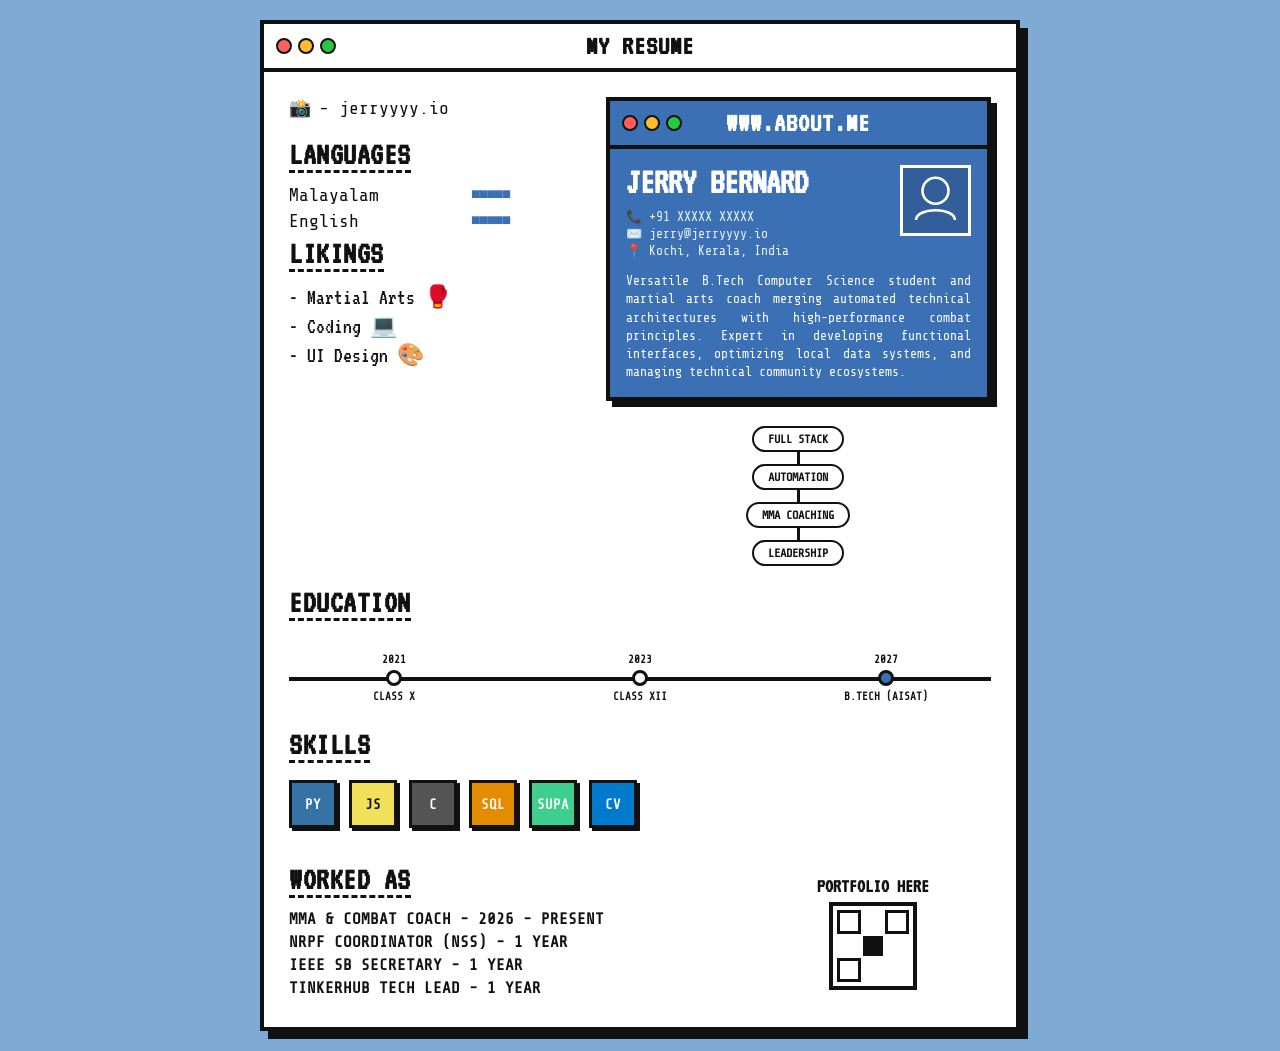
==== resume-widget.html @ 37a5f719 "Add files via upload" ====
<!DOCTYPE html>
<html lang="en">
<head>
  <meta charset="UTF-8">
  <meta name="viewport" content="width=device-width, initial-scale=1.0">
  <title>Jerry's Retro Resume</title>
  <link rel="preconnect" href="https://fonts.googleapis.com">
  <link rel="preconnect" href="https://fonts.gstatic.com" crossorigin>
  <!-- Using retro pixel and monospaced typography to match image_40b007.jpg -->
  <link href="https://fonts.googleapis.com/css2?family=VT323&family=Share+Tech+Mono&display=swap" rel="stylesheet">
  <link rel="stylesheet" href="resume-widget.css">
</head>
<body>

  <!-- MAIN WINDOW (Matches outer layout of image_40b007.jpg) -->
  <div class="retro-window main-window">
    <div class="window-bar">
      <div class="window-dots">
        <span class="dot red"></span>
        <span class="dot yellow"></span>
        <span class="dot green"></span>
      </div>
      <div class="window-title">MY RESUME</div>
    </div>

    <div class="window-content grid-layout">
      
      <!-- LEFT COLUMN -->
      <div class="left-col">
        <!-- Social Links -->
        <div class="social-links">
          <div class="link-item">
            <span class="retro-icon handle-icon">📸</span>
            <span class="link-text">- jerryyyy.io</span>
          </div>
        </div>

        <!-- Languages Section -->
        <div class="section-container">
          <h2 class="retro-heading">LANGUAGES</h2>
          <div class="lang-row">
            <span class="lang-name">Malayalam</span>
            <span class="pixel-bar">■■■■■</span>
          </div>
          <div class="lang-row">
            <span class="lang-name">English</span>
            <span class="pixel-bar">■■■■■</span>
          </div>
        </div>

        <!-- Likings Section -->
        <div class="section-container">
          <h2 class="retro-heading">Likings</h2>
          <ul class="likings-list">
            <li>- Martial Arts 🥊</li>
            <li>- Coding 💻</li>
            <li>- UI Design 🎨</li>
          </ul>
        </div>
      </div>

      <!-- RIGHT COLUMN (Floating Card Stack) -->
      <div class="right-col">
        <!-- About Me Window Card Overlay -->
        <div class="retro-window about-card">
          <div class="window-bar blue-bar">
            <div class="window-dots">
              <span class="dot red"></span>
              <span class="dot yellow"></span>
              <span class="dot green"></span>
            </div>
            <div class="window-title">WWW.ABOUT.ME</div>
          </div>
          <div class="window-content card-inner">
            <div class="profile-header">
              <div class="profile-text">
                <h1 class="user-name">JERRY BERNARD</h1>
                <p class="contact-line">📞 +91 XXXXX XXXXX</p>
                <p class="contact-line">✉️ jerry@jerryyyy.io</p>
                <p class="contact-line">📍 Kochi, Kerala, India</p>
              </div>
              <!-- Avatar Placeholder Graphic -->
              <div class="avatar-container">
                <svg viewBox="0 0 100 100" class="pixel-avatar">
                  <circle cx="50" cy="35" r="20" fill="none" stroke="white" stroke-width="4"/>
                  <path d="M20 80 C20 60, 80 60, 80 80" fill="none" stroke="white" stroke-width="4"/>
                </svg>
              </div>
            </div>
            <p class="about-desc">
              Versatile B.Tech Computer Science student and martial arts coach merging automated technical architectures with high-performance combat principles. Expert in developing functional interfaces, optimizing local data systems, and managing technical community ecosystems.
            </p>
          </div>
        </div>

        <!-- Skill Nodes Floating Tree Structure -->
        <div class="node-tree">
          <div class="node-pill">FULL STACK</div>
          <div class="node-line"></div>
          <div class="node-pill">AUTOMATION</div>
          <div class="node-line"></div>
          <div class="node-pill">MMA COACHING</div>
          <div class="node-line"></div>
          <div class="node-pill">LEADERSHIP</div>
        </div>
      </div>

      <!-- BOTTOM ROW / FULL-WIDTH SECTIONS -->
      <div class="bottom-row">
        
        <!-- Education Timeline -->
        <div class="section-container education-section">
          <h2 class="retro-heading">EDUCATION</h2>
          <div class="timeline-wrapper">
            <div class="timeline-line"></div>
            <div class="timeline-node position-1">
              <span class="node-year">2021</span>
              <span class="node-dot"></span>
              <span class="node-label">CLASS X</span>
            </div>
            <div class="timeline-node position-2">
              <span class="node-year">2023</span>
              <span class="node-dot"></span>
              <span class="node-label">CLASS XII</span>
            </div>
            <div class="timeline-node position-3">
              <span class="node-year">2027</span>
              <span class="node-dot highlight-dot"></span>
              <span class="node-label">B.TECH (AISAT)</span>
            </div>
          </div>
        </div>

        <!-- Core Stack Skills Grid -->
        <div class="section-container skills-section">
          <h2 class="retro-heading">SKILLS</h2>
          <div class="skills-pixel-grid">
            <div class="skill-box py">PY</div>
            <div class="skill-box js">JS</div>
            <div class="skill-box c-lang">C</div>
            <div class="skill-box sql">SQL</div>
            <div class="skill-box sb">SUPA</div>
            <div class="skill-box cv">CV</div>
          </div>
        </div>

        <!-- Worked As & Portfolio Footer Area -->
        <div class="footer-grid">
          <div class="worked-as-box">
            <h2 class="retro-heading">WORKED AS</h2>
            <ul class="work-list">
              <li>MMA & COMBAT COACH - 2026 - PRESENT</li>
              <li>NRPF COORDINATOR (NSS) - 1 YEAR</li>
              <li>IEEE SB SECRETARY - 1 YEAR</li>
              <li>TINKERHUB TECH LEAD - 1 YEAR</li>
            </ul>
          </div>

          <div class="portfolio-qr-box">
            <span class="portfolio-tag">PORTFOLIO HERE</span>
            <!-- Decorative simulated QR code matrix pattern container -->
            <div class="retro-qr">
              <div class="qr-square top-left"></div>
              <div class="qr-square top-right"></div>
              <div class="qr-square bottom-left"></div>
              <div class="qr-fill"></div>
            </div>
          </div>
        </div>

      </div>

    </div>
  </div>

</body>
</html>
---- resume-widget.css ----
/* GLOBAL CONFIG & THEME TOKENS FROM image_40b007.jpg */
:root {
  --window-bg: #ffffff;
  --window-border: #111111;
  --blue-primary: #3b70b5;
  --text-dark: #111111;
  --pixel-font: 'VT323', monospace;
  --tech-font: 'Share Tech Mono', monospace;
}

body {
  background-color: #7faad4; /* Bliss sky-blue color scheme background fallback */
  font-family: var(--tech-font);
  color: var(--text-dark);
  margin: 0;
  padding: 20px;
  display: flex;
  justify-content: center;
  align-items: center;
  min-height: 100vh;
}

/* WINDOW ARCHITECTURE STRUCTURE */
.retro-window {
  background: var(--window-bg);
  border: 4px solid var(--window-border);
  box-shadow: 8px 8px 0px var(--window-border);
  position: relative;
  box-sizing: border-box;
}

.main-window {
  width: 100%;
  max-width: 760px;
  background-color: #ffffff;
}

.window-bar {
  background-color: #ffffff;
  border-bottom: 4px solid var(--window-border);
  padding: 8px 12px;
  display: flex;
  align-items: center;
  position: relative;
}

.blue-bar {
  background-color: var(--blue-primary) !important;
  color: #ffffff !important;
}

.window-dots {
  display: flex;
  gap: 6px;
  position: absolute;
  left: 12px;
}

.dot {
  width: 12px;
  height: 12px;
  border-radius: 50%;
  border: 2px solid var(--window-border);
  display: inline-block;
}
.dot.red { background-color: #ff5f56; }
.dot.yellow { background-color: #ffbd2e; }
.dot.green { background-color: #27c93f; }

.window-title {
  width: 100%;
  text-align: center;
  font-family: var(--pixel-font);
  font-size: 28px;
  font-weight: bold;
  letter-spacing: 1px;
}

.window-content {
  padding: 25px;
}

/* CONTENT GRID LAYOUT MATRIX */
.grid-layout {
  display: grid;
  grid-template-columns: 1fr 1.3fr;
  gap: 20px;
}

.bottom-row {
  grid-column: 1 / span 2;
  display: flex;
  flex-direction: column;
  gap: 25px;
}

/* TYPOGRAPHY COMPONENTS */
.retro-heading {
  font-family: var(--pixel-font);
  font-size: 32px;
  text-transform: uppercase;
  margin: 0 0 12px 0;
  border-bottom: 3px dashed var(--window-border);
  display: inline-block;
  letter-spacing: 0.5px;
}

/* LEFT COLUMN SUB-ELEMENTS */
.social-links {
  margin-bottom: 20px;
}
.link-item {
  display: flex;
  align-items: center;
  font-size: 18px;
  gap: 8px;
}
.pixel-bar {
  color: var(--blue-primary);
  letter-spacing: -2px;
  font-size: 16px;
}
.lang-row {
  display: flex;
  justify-content: space-between;
  max-width: 220px;
  margin-bottom: 6px;
  font-size: 18px;
}
.likings-list {
  list-style: none;
  padding: 0;
  margin: 0;
  font-size: 22px;
  font-family: var(--pixel-font);
}
.likings-list li {
  margin-bottom: 4px;
}

/* RIGHT COLUMN / PROFILE OVERLAY OVERVIEW CARD */
.about-card {
  box-shadow: 6px 6px 0px var(--window-border);
  background-color: var(--blue-primary);
  color: #ffffff;
}
.card-inner {
  padding: 16px;
}
.user-name {
  font-family: var(--pixel-font);
  font-size: 36px;
  margin: 0 0 10px 0;
  line-height: 0.95;
}
.contact-line {
  margin: 2px 0;
  font-size: 13px;
  opacity: 0.9;
}
.profile-header {
  display: flex;
  justify-content: space-between;
  align-items: flex-start;
  margin-bottom: 12px;
}
.avatar-container {
  width: 65px;
  height: 65px;
  border: 3px solid #ffffff;
  background-color: rgba(0,0,0,0.15);
}
.about-desc {
  font-size: 13px;
  line-height: 1.4;
  margin: 0;
  text-align: justify;
}

/* CONCENTRIC NODE TREE SYSTEM */
.node-tree {
  display: flex;
  flex-direction: column;
  align-items: center;
  margin-top: 25px;
}
.node-pill {
  border: 2px solid var(--window-border);
  padding: 4px 14px;
  border-radius: 20px;
  font-size: 12px;
  font-weight: bold;
  background-color: #ffffff;
}
.node-line {
  width: 3px;
  height: 12px;
  background-color: var(--window-border);
}

/* EDUCATION MONOSPACE TIMELINE GRAPH */
.timeline-wrapper {
  position: relative;
  height: 50px;
  margin-top: 20px;
}
.timeline-line {
  position: absolute;
  top: 24px;
  left: 0;
  width: 100%;
  height: 4px;
  background-color: var(--window-border);
}
.timeline-node {
  position: absolute;
  display: flex;
  flex-direction: column;
  align-items: center;
  transform: translateX(-50%);
}
.node-dot {
  width: 10px;
  height: 10px;
  background-color: #ffffff;
  border: 3px solid var(--window-border);
  border-radius: 50%;
  margin: 4px 0;
}
.highlight-dot {
  background-color: var(--blue-primary) !important;
}
.node-year, .node-label {
  font-size: 11px;
  font-weight: bold;
}
.position-1 { left: 15%; }
.position-2 { left: 50%; }
.position-3 { left: 85%; }

/* SKILLS GRAPHIC PIXEL GRID ARRAYS */
.skills-pixel-grid {
  display: flex;
  gap: 12px;
  flex-wrap: wrap;
  margin-top: 5px;
}
.skill-box {
  width: 42px;
  height: 42px;
  border: 3px solid var(--window-border);
  box-shadow: 3px 3px 0px var(--window-border);
  display: flex;
  justify-content: center;
  align-items: center;
  font-weight: 900;
  font-size: 14px;
  color: #ffffff;
}
.skill-box.py { background-color: #3572A5; }
.skill-box.js { background-color: #f1e05a; color: #111111; }
.skill-box.c-lang { background-color: #555555; }
.skill-box.sql { background-color: #e38c00; }
.skill-box.sb { background-color: #3ecf8e; }
.skill-box.cv { background-color: #007acc; }

/* FOOTER ARCHITECTURE STRUCTURE LAYOUT */
.footer-grid {
  display: grid;
  grid-template-columns: 1.51fr 0.8fr;
  gap: 20px;
  margin-top: 10px;
}
.work-list {
  list-style: none;
  padding: 0;
  margin: 0;
  font-size: 16px;
  font-weight: bold;
}
.work-list li {
  margin-bottom: 5px;
}
.portfolio-qr-box {
  display: flex;
  flex-direction: column;
  align-items: center;
  justify-content: center;
}
.portfolio-tag {
  font-family: var(--pixel-font);
  font-size: 20px;
  font-weight: bold;
  margin-bottom: 6px;
}
.retro-qr {
  width: 80px;
  height: 80px;
  border: 4px solid var(--window-border);
  position: relative;
  background-color: #ffffff;
}
.qr-square {
  position: absolute;
  width: 18px;
  height: 18px;
  border: 3px solid var(--window-border);
  background: transparent;
}
.qr-square.top-left { top: 4px; left: 4px; }
.qr-square.top-right { top: 4px; right: 4px; }
.qr-square.bottom-left { bottom: 4px; left: 4px; }
.qr-fill {
  position: absolute;
  top: 30px;
  left: 30px;
  width: 20px;
  height: 20px;
  background-color: var(--window-border);
}

/* RESPONSIVE ADAPTATION QUERY STACK */
@media (max-width: 600px) {
  .grid-layout {
    grid-template-columns: 1fr;
  }
  .bottom-row {
    grid-column: 1 / span 1;
  }
  .footer-grid {
    grid-template-columns: 1fr;
  }
}
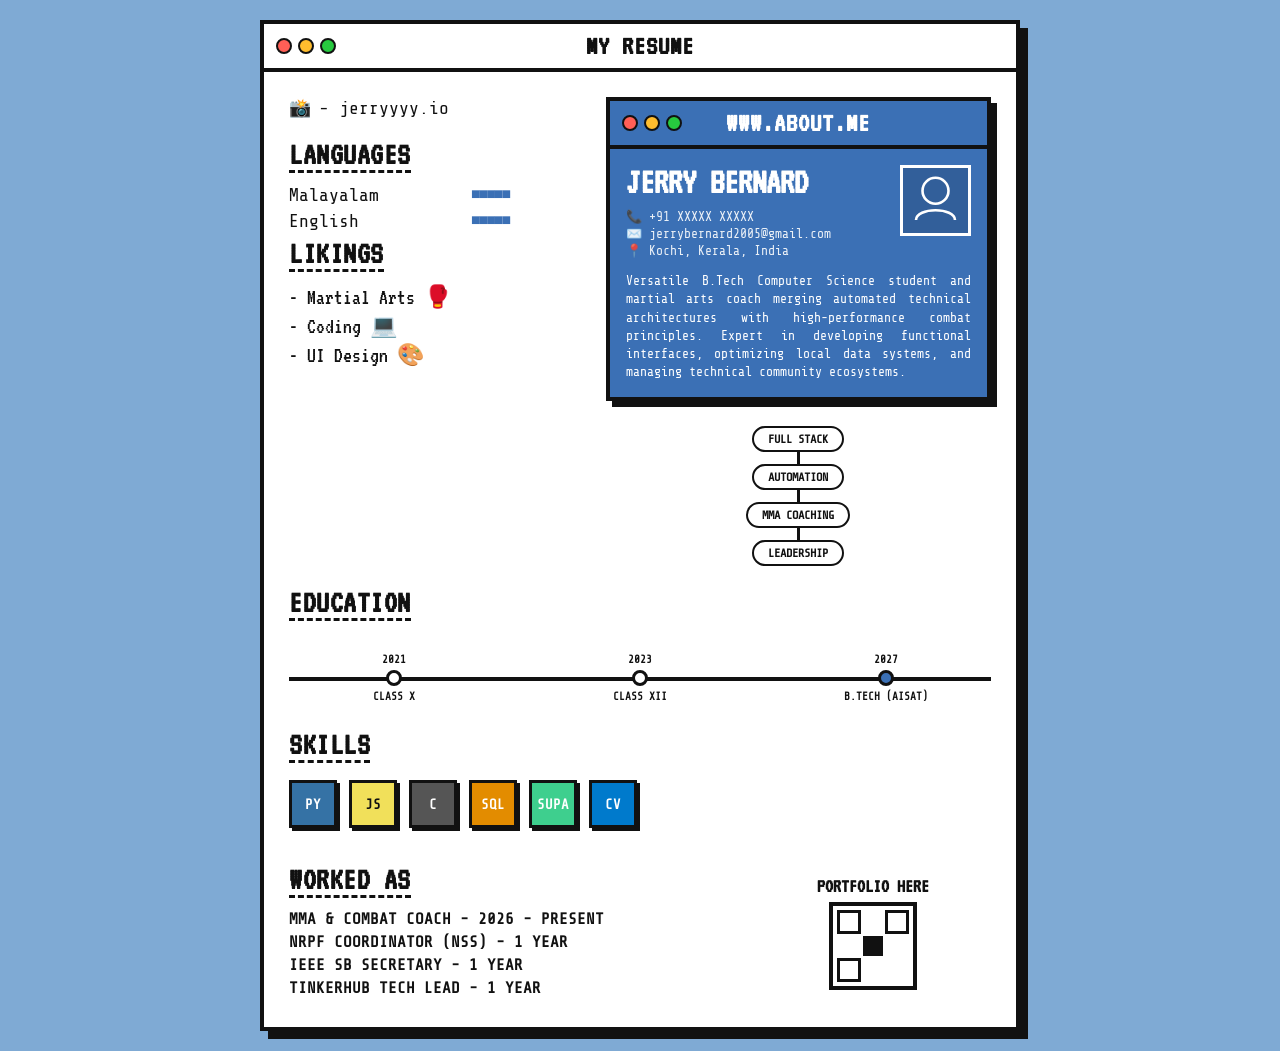
==== commit d47352fc: "edit 1" ====
--- a/resume-widget.html
+++ b/resume-widget.html
@@ -76,7 +76,7 @@
               <div class="profile-text">
                 <h1 class="user-name">JERRY BERNARD</h1>
                 <p class="contact-line">📞 +91 XXXXX XXXXX</p>
-                <p class="contact-line">✉️ jerry@jerryyyy.io</p>
+                <p class="contact-line">✉️ jerrybernard2005@gmail.com</p>
                 <p class="contact-line">📍 Kochi, Kerala, India</p>
               </div>
               <!-- Avatar Placeholder Graphic -->
